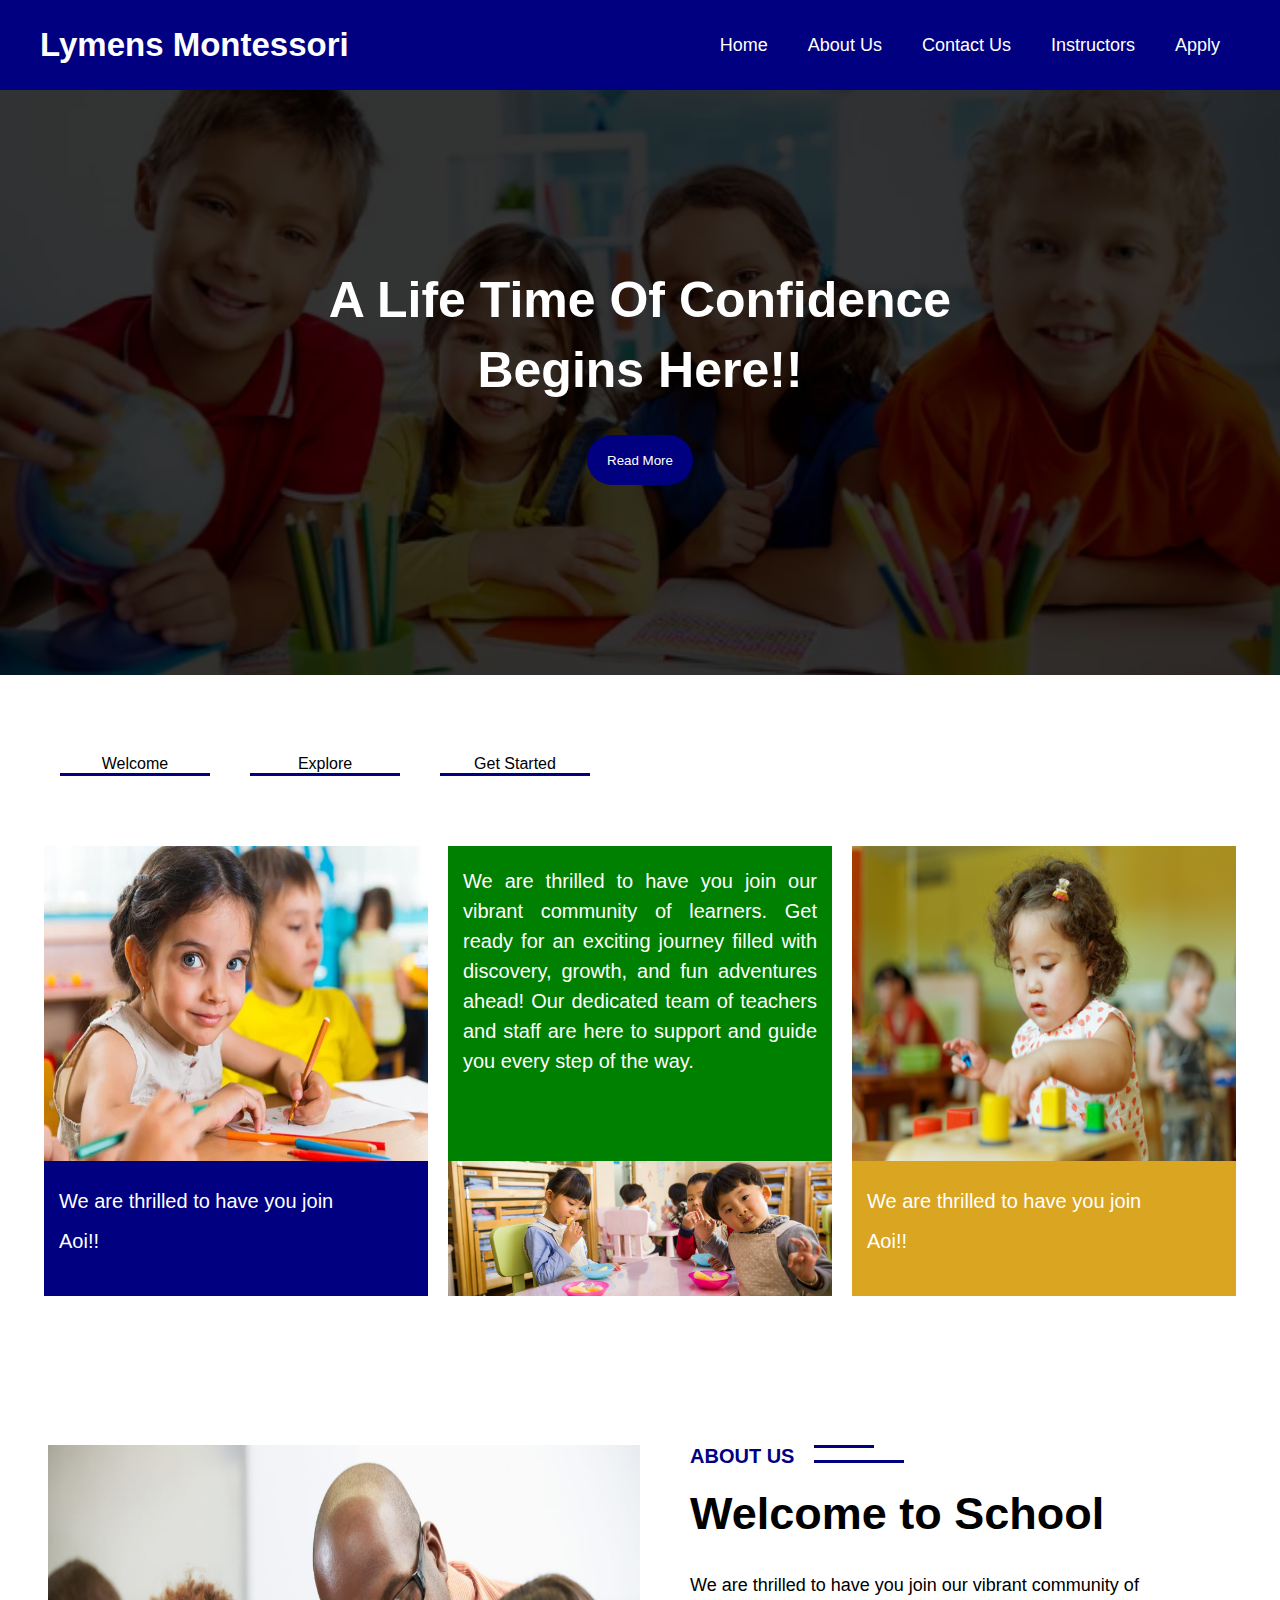
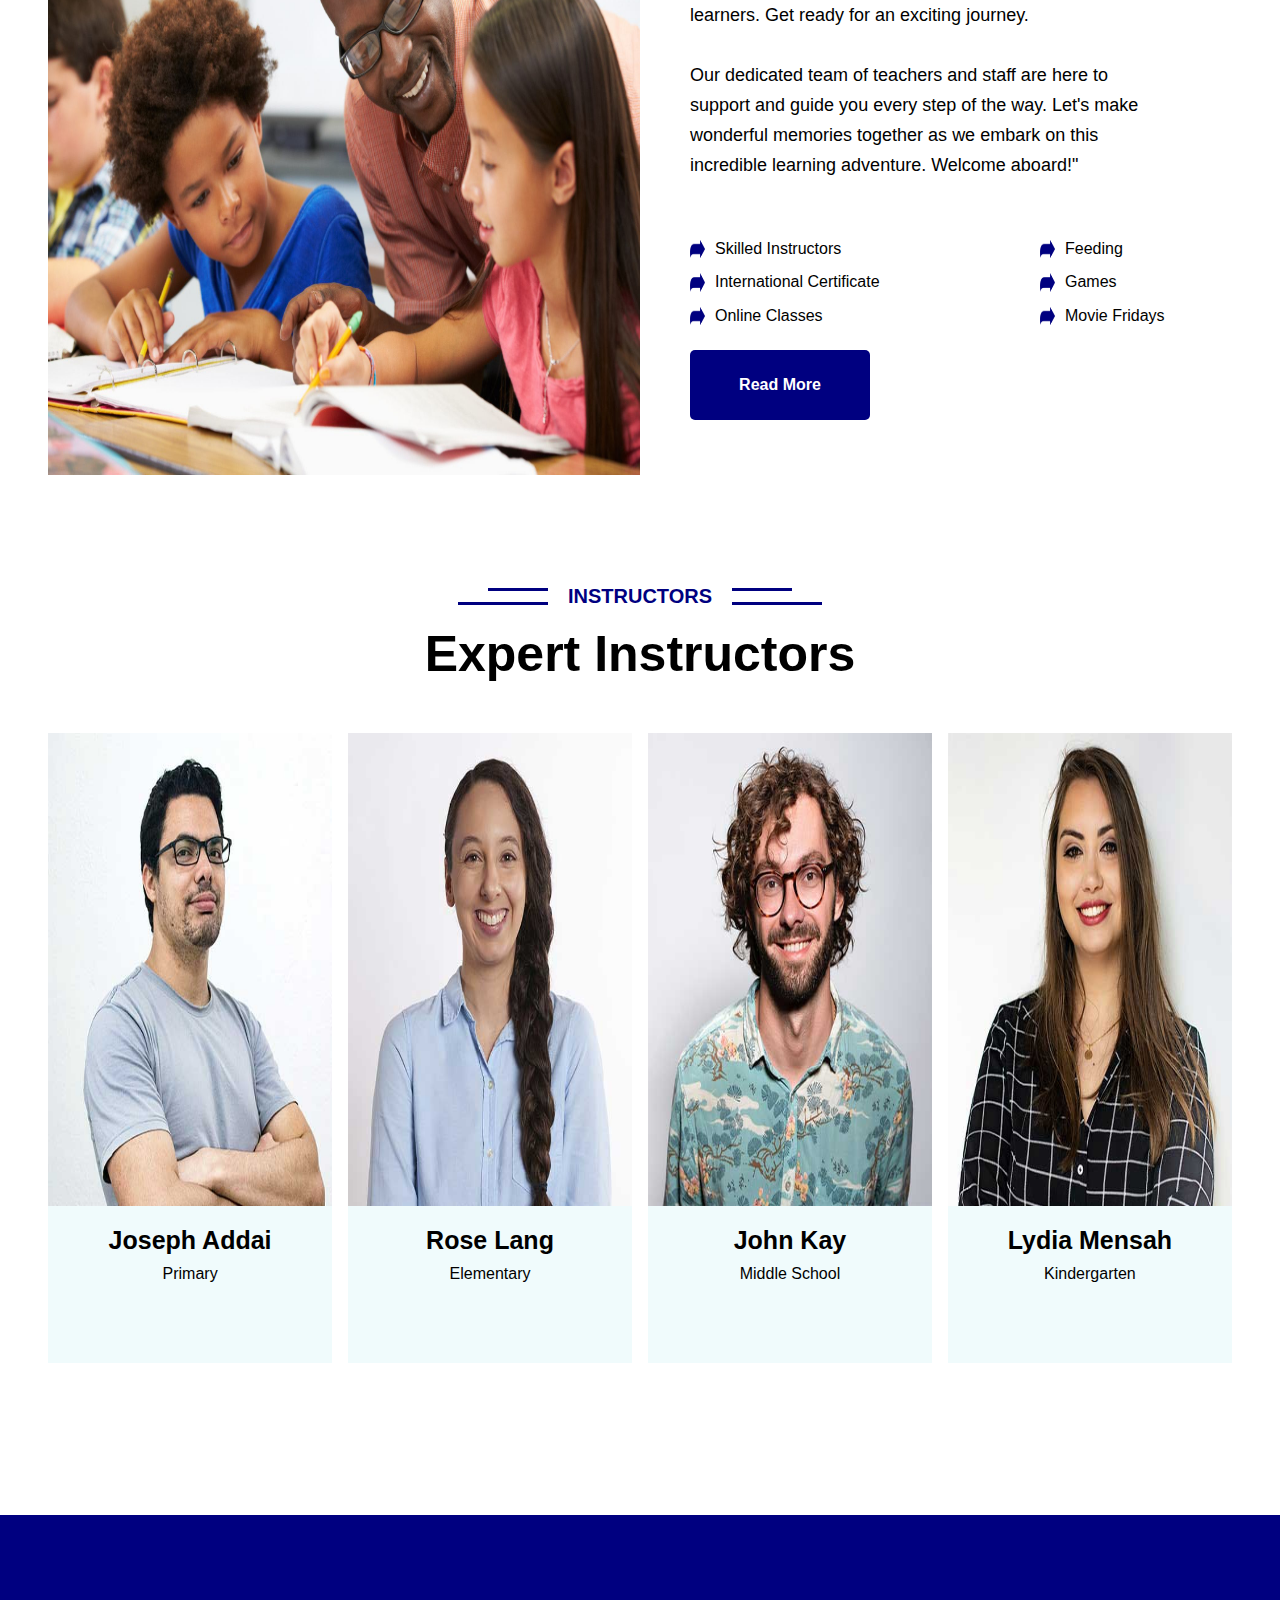
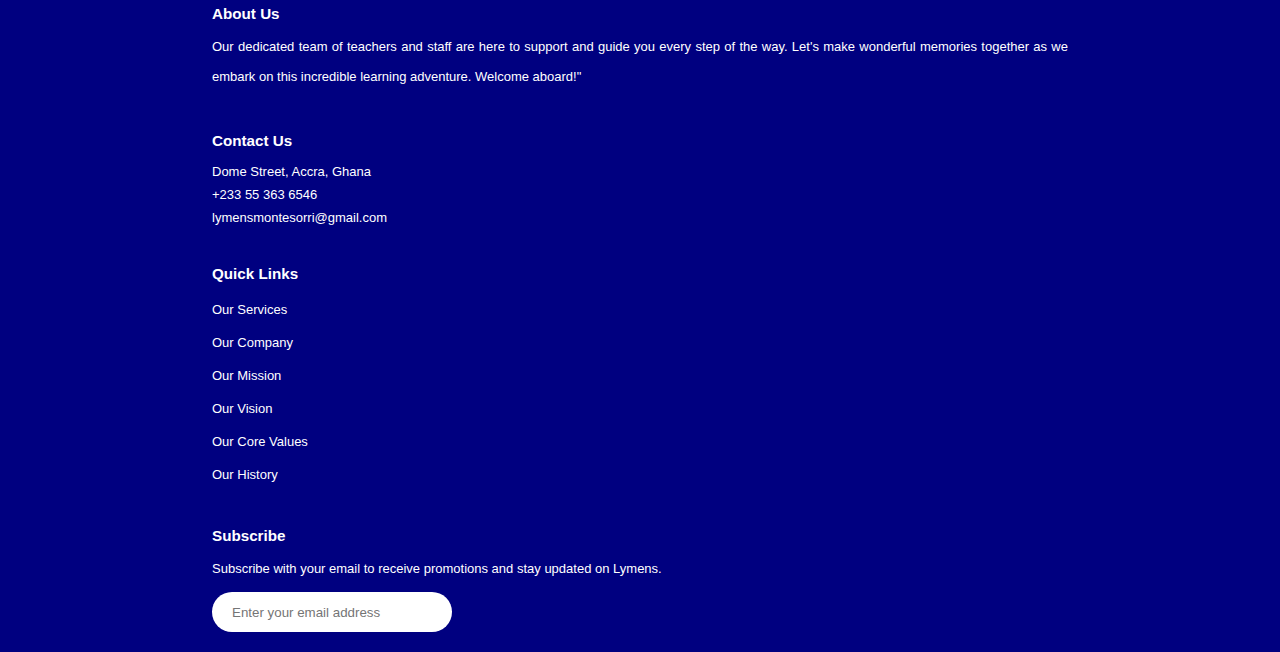
==== index.html @ a9140693 "updated" ====
<!DOCTYPE html>
<html lang="en">
<head>
    <meta charset="UTF-8">
    <meta name="viewport" content="width=device-width, initial-scale=1.0">
    <title>Document</title>
    <link rel="stylesheet" href="styles/index.css">
</head>
<body>
    <div class="navbar">
        <div id="school-name">Lymens Montessori</div>
        <a href="#">Apply</a>
        <a href="/index.html#instructors">Instructors</a>
        <a href="/pages/contact.html">Contact Us</a>
        <a  href="/pages/aboutus.html">About Us</a>
        <a href="/index.html" class="active">Home</a>
    </div>
    <div class="explorer-section">
        <h2>A Life Time Of Confidence<br> Begins Here!!</h2>
        <button class="read-more-btn">Read More</button>
      </div>

    <div class="middle">
        <div class="middle-header">
            <div>Welcome</div>
            <div>Explore</div>
            <div>Get Started</div>
        </div>
        <div class="middle-mid">
            <div class="grid1">
                <div class="grid1-img"><img src="images/grid1.jpg" alt=""></div>
                <div class="grid1-info">We are thrilled to have you join <br>Aoi!! </div>
            </div>
            <div class="grid2">
                <div class="grid2-info">We are thrilled to have you join our vibrant community of learners. 
                    Get ready for an exciting journey filled with discovery, growth, and fun adventures ahead!
                     Our dedicated team of teachers and staff are here to support and guide you every step of the way. </div>
                <div class="grid2-img"><img src="images/grid2.jpg" alt=""></div>
            </div>
            <div class="grid1">
                <div class="grid1-img"><img src="images/grid3.jpg" alt=""></div>
                <div class="grid3-info">We are thrilled to have you join <br>Aoi!! </div>
            </div>
        </div>
        
    </div>
    <div class="about-section">
            <div class="about-img"><img src="images/about3.jpg" alt=""></div>
            <div class="about-info">
                <div class="info-head">
                    <div class="about-title">ABOUT US </div>
                    <div class="line"></div>
                    <div class="line2"></div>
                </div>
                <div class="about-header">Welcome to School</div>
                <p>We are thrilled to have you join our vibrant community of learners. 
                Get ready for an exciting journey.</p>
                <p>Our dedicated team of teachers and staff are here to support and guide you every step of the way. 
                    Let's make wonderful memories together as we embark on this incredible learning adventure.
                    Welcome aboard!"</p>
                    <div class="container">
                        <div class="left-side">
                          <div class="box"><img src="images/arrow-56-xxl.png" alt="">Skilled Instructors</div>
                          <div class="box"><img src="images/arrow-56-xxl.png" alt="">International Certificate</div>
                          <div class="box"><img src="images/arrow-56-xxl.png" alt="">Online Classes</div>
                        </div>
                        <div class="right-side">
                          <div class="box"><img src="images/arrow-56-xxl.png" alt="">Feeding</div>
                          <div class="box"><img src="images/arrow-56-xxl.png" alt="">Games</div>
                          <div class="box"><img src="images/arrow-56-xxl.png" alt="">Movie Fridays</div>
                        </div>
                      </div>
                <button class="about-info-btn">Read More</button>
            </div>
    </div>
    <div class="employee-section" id="instructors">
        <div class="employee-section-head">
            <div class="line3"></div>
            <div class="line4"></div>
            <div class="employee-section-head-title">INSTRUCTORS</div>
            <div class="line5"></div>
            <div class="line6"></div>
        </div>
        <div class="employee-section-header">Expert Instructors</div>
        <div class="employee-list">
            <div>
                <div class="employee-image"><img src="images/team-1.jpg" alt="" class="image"></div>
                <div class="employee-info">
                    <div class="employee-name">Joseph Addai</div>
                    <div class="employee-status">Primary</div>
                </div>
            </div>
            <div>
                <div class="employee-image"><img src="images/team-2.jpg" alt="" class="image"></div>
                <div class="employee-info">
                    <div class="employee-name">Rose Lang</div>
                    <div class="employee-status">Elementary</div>
                </div>
            </div>
            <div>
                <div class="employee-image"><img src="images/team-3.jpg" alt="" class="image"></div>
                <div class="employee-info">
                    <div class="employee-name">John Kay</div>
                    <div class="employee-status">Middle School</div>
                </div>
            </div>
            <div>
                <div class="employee-image"><img src="images/team-4.jpg" alt="" class="image"></div>
                <div class="employee-info">
                    <div class="employee-name">Lydia Mensah</div>
                    <div class="employee-status">Kindergarten</div>
                </div>
            </div>
        </div>
    </div>
    <footer>
        <div class="psf-footer-layout">
          <div class="psf-about-section">
            <h3>About Us</h3>
            <p class="footer-info">
                Our dedicated team of teachers and staff are here to support and guide you every step of the way. 
                Let's make wonderful memories together as we embark on this incredible learning adventure.
                Welcome aboard!"
            </p>
          </div>
          <div class="psf-contact-section">
            <h3>Contact Us</h3>
            <div
              class="psf-contact-section-tablet psf-contact-spacing psf-links"
            >
              <div class="psf-icon-text">
                <a
                  target="_blank"
                  class="psf-icon-color psf-icon-text"
                  href="https://maps.app.goo.gl/YKB9iNL3MiVuvDzu8"
                >
                  <i class="map marker icon psf-hover"></i>Dome Street,
                  Accra, Ghana</a
                >
              </div>
              <div class="psf-icon-text psf-icon-text">
                <a href="Tel:+233202871919" class="psf-icon-color">
                  <i
                    class="phone icon psf-hover"
                    style="transform: scaleX(-1)"
                  ></i
                  >+233 55 363 6546</a
                >
              </div>
              <div class="psf-icon-text">
                <a
                  href="mailto:powerandscottservices@gmail.com"
                  class="psf-icon-color psf-icon-text"
                >
                  <i class="envelope outline icon"></i
                  >lymensmontesorri@gmail.com</a
                >
              </div>
            </div>
          </div>
          <div class="psf-ouick-links">
            <h3>Quick Links</h3>
            <div class="psf-links">
              <a href="">Our Services</a>
              <a href="/pages/about.html#about-us">Our Company </a>
              <a href="/pages/about.html#our-mission">Our Mission</a>
              <a href="/pages/about.html#our-vision">Our Vision</a>
              <a href="/pages/about.html#our-core-values">Our Core Values</a>
              <a href="/pages/about.html#our-history">Our History</a>
            </div>
          </div>
          <div class="psf-contact-mail">
            <h3>Subscribe</h3>
            <div class="psf-footer-tablet">
              <div class="psf-contact-spacing">
                <p class="footer-info">
                  Subscribe with your email to receive promotions and stay
                  updated on Lymens.
                </p>
                <div class="ui large action input">
                  <input
                    type="text"
                    placeholder="Enter your email address"
                    id="subscribe-email"
                  />
                </div>
              </div>
            </div>
          </div>
        </div>
      </footer>

</body>
</html>
---- styles/index.css ----
*{
    margin: 0;
    padding: 0;
    box-sizing: border-box;
    font-family: Arial, sans-serif;
}
body{
    font-family: Georgia, "Times New Roman", Times, serif;
}
.navbar {
  background-color: navy;
    overflow: hidden;
    height: 10vh;
    padding: 0px 40px;
    position: fixed;
    top: 0;
    z-index: 1000;
    width: 100%;
  }

  .navbar #school-name {
    float: left;
    color: white;
    font-size: 33px;
    font-weight: bold;
    height: 100%;
    display: flex;
    align-items: center;
    justify-content: center;
  }

  .navbar a {
    float: right;
    color: white;
    text-align: center;
    padding: 14px 20px;
    text-decoration: none;
    font-size: 18px;
    height: 100%;
    display: flex;
    align-items: center;
    justify-content: center;
  }

  .navbar a:hover {
    background-color: white;
    color: navy;
  }
  .explorer-section {
    height: 600px;
    background-image: url('/background-image.jpg');
    background-size: cover;
    background-position: center;
    position: relative;
    color: white;
    text-align: center;
    display: flex;
    flex-direction: column;
    justify-content: center;
    align-items: center;
    margin-top: 75px;
  }

  .explorer-section::before {
    content: '';
    position: absolute;
    top: 0;
    left: 0;
    width: 100%;
    height: 100%;
    background-color: rgba(0, 0, 0, 0.8);
  }

  .explorer-section h2 {
    color: white;
    font-size: 50px;
    margin-bottom: 20px;
    z-index: 2;
    height: 150px;
    line-height: 70px;
  }

  .read-more-btn {
    background-color: navy;
    color: white;
    border: none;
    padding: 10px 20px;
    cursor: pointer;
    transition: background-color 0.3s, color 0.3s;
    z-index: 2;
    height: 50px;
    border-radius: 50px;
    transition: 0.7s;
  }

  .read-more-btn:hover {
    background-color: white;
    color: navy;
    transform: scale(1.5);
  }

  .middle{
    width: 100%;
    height: 70vh;
    display: flex;
    flex-direction: column;
    margin-top: 60px;
  }
  .middle-header{
    padding-left: 40px;
    width: 100%;
    display: flex;
  }
  .middle-header>div{
    width: 150px;
    display: flex;
    justify-content: center;
    align-items: end;
    border-bottom: 3px solid navy;
    margin: 20px;
  }
.middle-mid{
    display: flex;
    width: 100%;
    height: 50vh;
    margin-top: 50px;
    justify-content: center;
}
.middle-mid >div{
    display: flex;
    height: 100%;
    width: 30%;
   margin: 0px 10px;
}
.grid1{
    display: flex;
    flex-direction: column;
}
.grid1-img{
    width: 100%;
    height: 70%;
}
img{
    width: 100%;
    height: 100%;
}
.grid1-info{
    background-color: navy;
    width: 100%;
    height: 30%;
    font-size: 20px;
    padding-top: 20px;
    padding-left: 15px;
    color: white;
    line-height: 40px;
}
.grid3-info{
    background-color: goldenrod;
    width: 100%;
    height: 30%;
    font-size: 20px;
    padding-top: 20px;
    padding-left: 15px;
    color: white;
    line-height: 40px;
}
.grid2{
    display: flex;
    flex-direction: column;
}
.grid2-info{
    background-color: green;
    width: 100%;
    height: 70%;
    font-size: 20px;
    padding-top: 20px;
    padding-left: 15px;
    padding-right: 15px;
    color: white;
    line-height: 30px;
    text-align: justify;
}
.grid2-img{
    width: 100%;
    height: 30%;
}
.grid2-img>img{
    object-fit: cover;
}
.about-section{
    display: flex;
    height: 70vh;
    width: 92.5%;
    margin: 80px auto;
}
.about-img{
    width: 50%;
    height: 100%;
}
.about-info{
    width: 40%;
    height: 100%;
    margin-left: 50px;
    display: flex;
    flex-direction: column;
}
.info-head{
    display: flex;
}
.about-title{
    font-size: 20px;
    font-weight: bold;
    color: navy;
}
.line{
    border-top: 3px solid navy;
    border-bottom: 3px solid navy;
    width: 60px;
    height: 80%;
    margin-left: 20px;
}
.line2{
    border-bottom: 3px solid navy;
    width: 30px;
    height: 80%;
}
.about-header{
    margin-top: 20px;
    font-size: 45px;
    font-weight: bold;
}
p{
    margin-top: 30px;
    font-size: 18px;
    line-height: 30px;
}
.container {
    display: flex;
    margin-top: 50px;
    height: 100px; 
  }
  
  .left-side,
  .right-side {
    display: flex;
    flex-direction: column;
    margin-right: 150px;
  }
  
  .box {
    width: 200px;
    height: 30px;
    display: flex;
    align-items: center;
    margin-top: 5px;
  }
  .box>img{
    width: 15px;
    margin-right: 10px;
  }
  .about-info-btn {
    background-color: navy;
    color: white;
    border: none;
    padding: 10px 20px;
    border-radius: 5px;
    cursor: pointer;
    font-size: 16px;
    width: 180px;
    height: 70px;
    margin-top: 20px;
    font-weight: bold;
    transition: 0.7s;
  }
  .about-info-btn:hover{
    transform: scale(1.1)
  }
  .employee-section{
    display: flex;
    flex-direction: column;
    width: 92.5%;
    margin: 80px auto;
    height: 90vh;
  }
  .employee-section-head{
    display: flex;
    width: 100%;
    height: 20px;
    margin-top: 30px;
    justify-content: center;
  }
  .line3{
    border-bottom: 3px solid navy;
    width: 30px;
    height: 85%;
    margin-top: 3px;
  }
.line4{
    border-top: 3px solid navy;
    border-bottom: 3px solid navy;
    width: 60px;
    height: 85%;  
    margin-top: 3px; 
    margin-right: 20px;
}
.employee-section-head-title{
    font-size: 20px;
    font-weight: bold;
    color: navy;
}
.line5{
    border-top: 3px solid navy;
    border-bottom: 3px solid navy;
    width: 60px;
    height: 85%;  
    margin-top: 3px;
    margin-left: 20px;
}
.line6{
    border-bottom: 3px solid navy;
    width: 30px;
    height: 85%;  
    margin-top: 3px;
}
.employee-section-header{
    display: flex;
    font-size: 50px;
    justify-content: center;
    margin-top: 20px;
    font-weight: bold;
}
.employee-list{
    width: 100%;
    margin: 50px auto 0px auto;
    height: 70vh;
    display: flex;
    justify-content: space-between;
}
.employee-list > div{
    display: flex;
    flex-direction: column;
    width: 24%;
    height: 100%;
}
.employee-image{
    width: 100%;
    height: 75%;
    overflow:  hidden !important;
}
.employee-info{
    width: 100%;
    height: 25%;
    display: flex;
    flex-direction: column;
    background-color: #F0FBFC;
}
.employee-name{
    text-align: center;
    width: 100%;
    margin: 20px 0px 10px 0px;
    font-weight: bold;
    font-size: 25px;
}
.employee-status{
    width: 100%;
    text-align: center;
}
.image{
    transition: .5s;
    vertical-align: middle;
    overflow-clip-margin: content-box;
    overflow: clip;
    max-width: 100%;
    height: 100%;
}
.image:hover{
    transform: scale(1.1);
    cursor: pointer;
}


footer {
  width: 100%;
  background-color: navy;
  color: white !important;
  display: flex;
  justify-content: center;
  align-items: center;
  padding-top: 70px;
  margin-top: 150px;
}
.psf-footer-layout {
  width: 70%;
  height: 100%;
  display: flex;
  flex-direction: column;
  margin: auto;
}
.psf-about-section,
.psf-contact-section,
.psf-ouick-links,
.psf-contact-mail {
  width: 100%;
  height: 100%;
  text-align: justify;
  padding: 20px;
  font-size: 13px;
}

.action.input .psf-icon-color {
  color: white !important;
}

.psf-about-section {
  text-overflow: clip;
}

.psf-links > a {
  color: white !important;
  margin: 5px 0px;
}

footer p {
  text-align: justify;
}

.psf-icon-text {
  display: flex;
  align-items: center;
  text-align: center;
}
.psf-links {
  display: flex;
  flex-direction: column;
  align-items: flex-start;
  gap: 8px;
}
.psf-links:hover {
  cursor: pointer;
}
.psf-ouick-links {
  display: flex;
  flex-direction: column;
  align-items: flex-start;
}
.psf-links a {
  font-size: 13px;
  text-decoration: none;
}
.psf-contact-icons {
  margin-top: 15px;
  display: flex;
  gap: 7px;
  align-items: flex-start;
}
.psf-contact-spacing {
  display: flex;
  flex-direction: column;
  gap: 8px;
}
.psf-icon-color {
  color: white !important;
}
 h3{
  margin-bottom: 15px;
 }
 #subscribe-email{
  height: 40px;
  width: 240px;
  border-radius: 50px;
  outline: none;
  border: none;
  padding-left: 20px;
 }
 .footer-info{
  font-size: 13px;
  margin-top: -5px;
 }
@media (min-width: 1281px) {
  footer {
    height: 70vh;
  }

  .psf-footer-layout {
    width: 100%;
    display: flex;
    flex-direction: row;
    padding: 70px;
  }
  .psf-about-section,
  .psf-contact-section,
  .psf-ouick-links,
  .psf-contact-mail {
    height: auto;
  }

  .psf-ouick-links {
    width: 50%;
  }

  .psf-contact-section {
    padding-left: 50px;
  }

  .psf-about-section {
    display: flex;
    flex-direction: column;
    width: 100%;
  }
 
  .psf-icon-color {
    color: white !important;
    font-size: 13px !important;
  }
  .psf-links > a {
    color: white !important;
    font-size: 13px;
  }
}
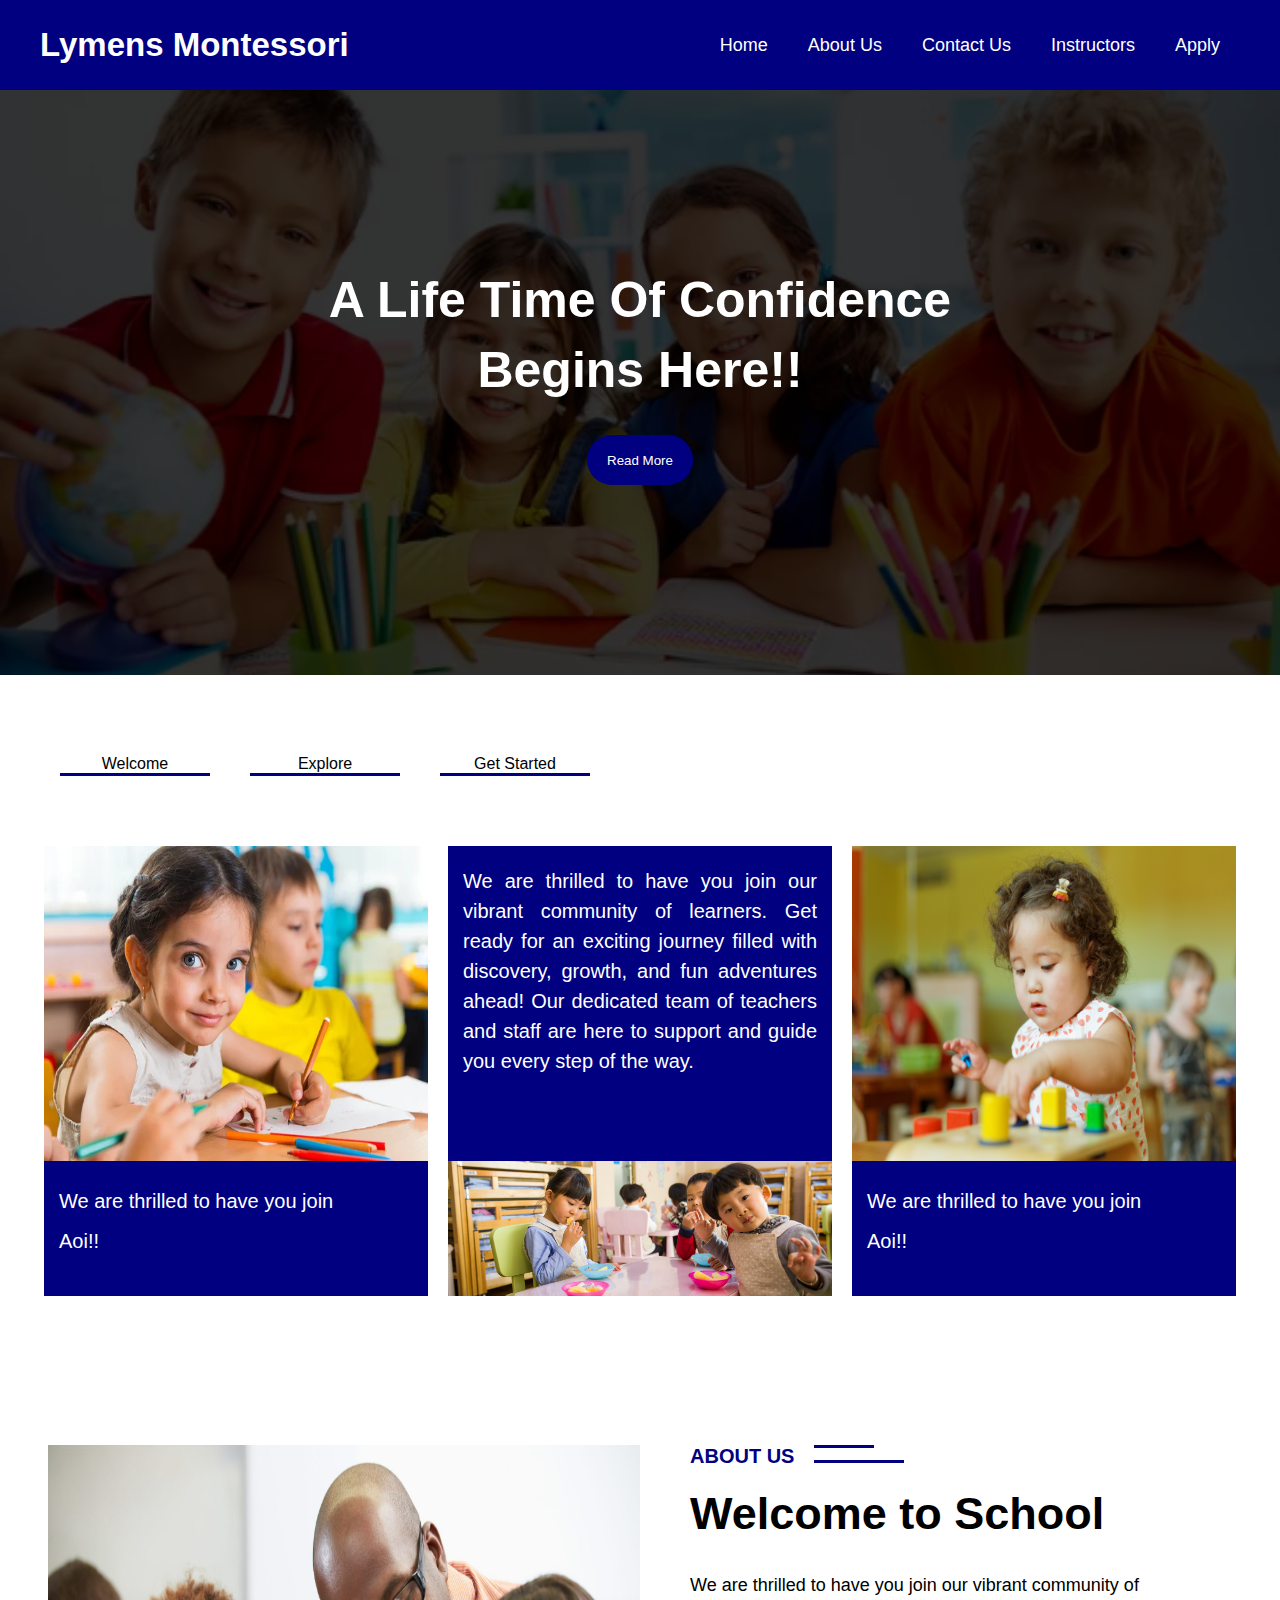
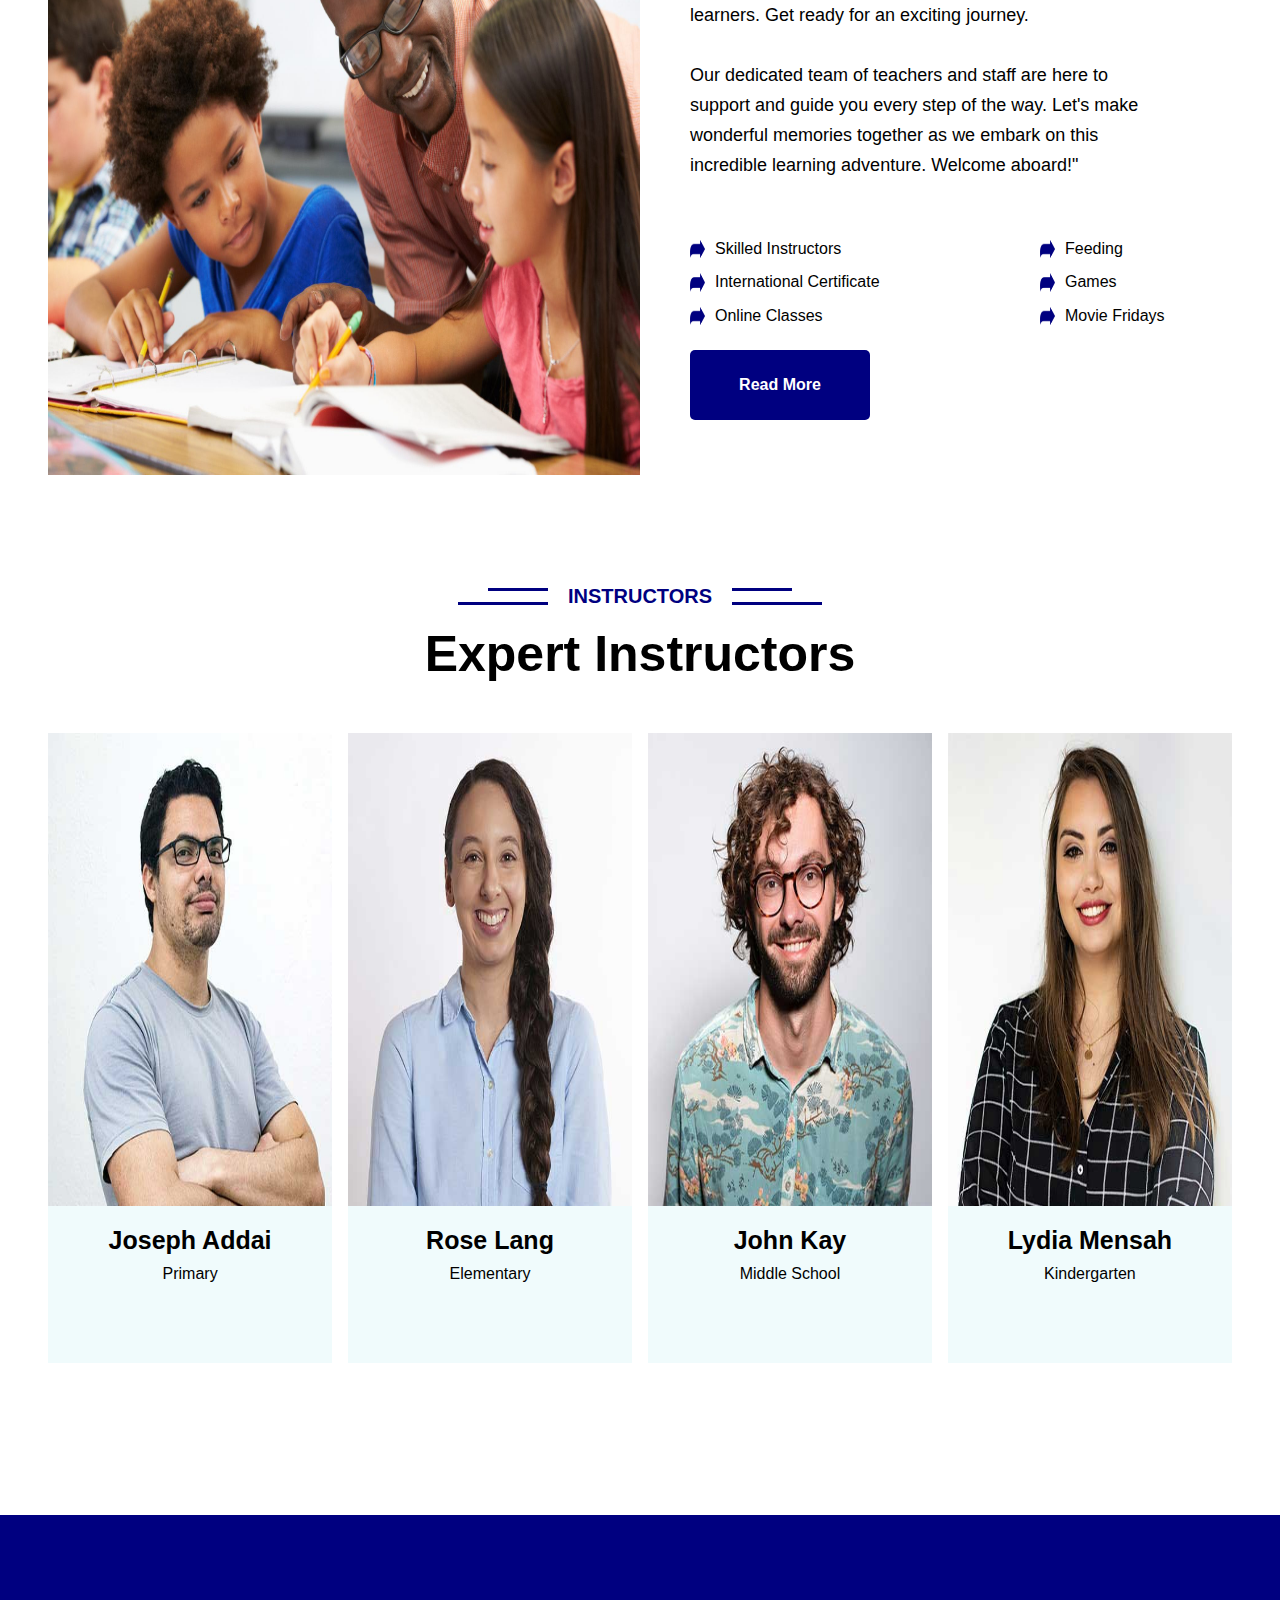
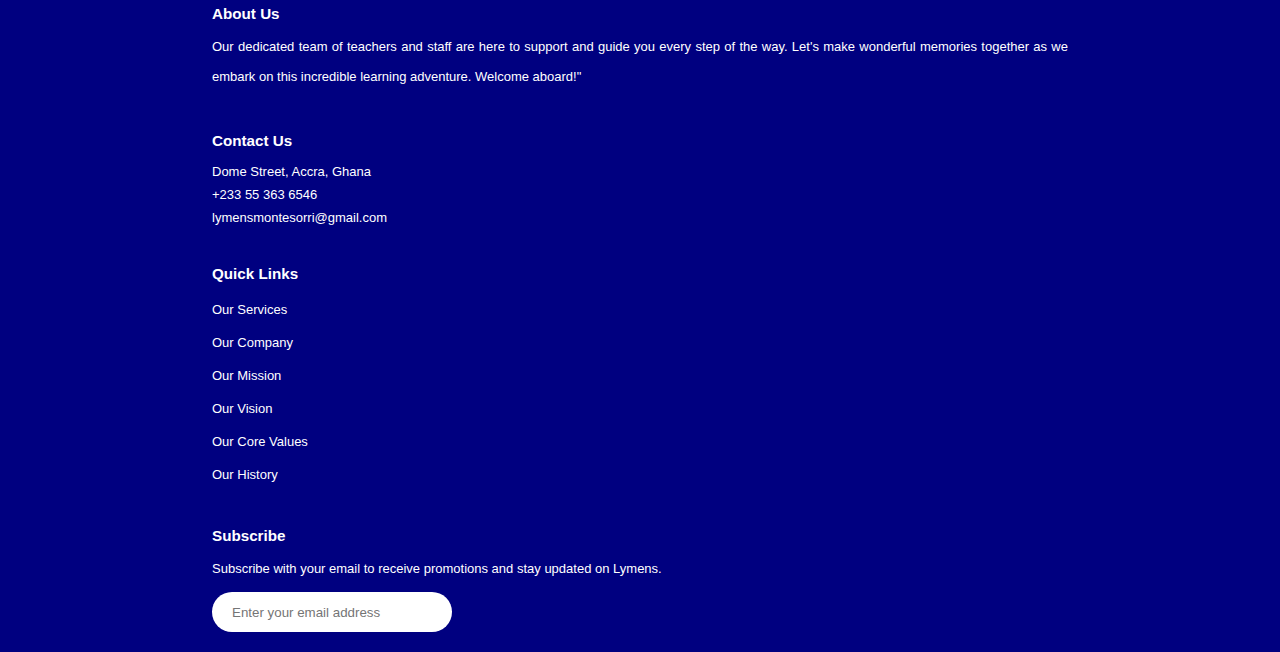
==== commit f3867325: "updated" ====
--- a/index.html
+++ b/index.html
@@ -3,13 +3,45 @@
 <head>
     <meta charset="UTF-8">
     <meta name="viewport" content="width=device-width, initial-scale=1.0">
-    <title>Document</title>
+    <title>Lymens Montesorri</title>
     <link rel="stylesheet" href="styles/index.css">
 </head>
-<body>
+<body >
+  <div class="overlay hidden" id="overlay">
+    <div class="application-form hidden" id="application-form">
+        
+        <form action="#" method="post" class="forms">
+          <div class="cancel-icon" id="cancel-icon"><img src="/images/cancel-icon-2048x2048-milcunum.png" alt=""></div>
+            <h2>School Application Form</h2>
+            <label for="fullName">Full Name</label>
+            <input type="text" id="fullName" name="fullName" required>
+    
+            <label for="email">Email Address</label>
+            <input type="email" id="email" name="email" required>
+    
+            <label for="phone">Phone Number</label>
+            <input type="text" id="phone" name="phone" required>
+    
+            <label for="address">Address</label>
+            <textarea id="address" name="address" rows="4" required></textarea>
+    
+            <label for="dob">Date of Birth</label>
+            <input type="date" id="dob" name="dob" class="form-bottom" required>
+    
+            <label for="grade">Grade Applying For</label>
+            <select id="grade" name="grade" class="form-bottom">
+                <option value="kindergarten">Kindergarten</option>
+                <option value="primary">Primary</option>
+                <option value="secondary">Secondary</option>
+            </select>
+    
+            <input type="submit" value="Submit Application">
+        </form>
+    </div>
+</div>
     <div class="navbar">
         <div id="school-name">Lymens Montessori</div>
-        <a href="#">Apply</a>
+        <a href="#" id="apply">Apply</a>
         <a href="/index.html#instructors">Instructors</a>
         <a href="/pages/contact.html">Contact Us</a>
         <a  href="/pages/aboutus.html">About Us</a>
@@ -17,7 +49,7 @@
     </div>
     <div class="explorer-section">
         <h2>A Life Time Of Confidence<br> Begins Here!!</h2>
-        <button class="read-more-btn">Read More</button>
+        <button class="read-more-btn button">Read More</button>
       </div>
 
     <div class="middle">
@@ -70,7 +102,7 @@
                           <div class="box"><img src="images/arrow-56-xxl.png" alt="">Movie Fridays</div>
                         </div>
                       </div>
-                <button class="about-info-btn">Read More</button>
+                <button class="about-info-btn button">Read More</button>
             </div>
     </div>
     <div class="employee-section" id="instructors">
@@ -188,7 +220,8 @@
             </div>
           </div>
         </div>
+       
       </footer>
-
+      <script src="script.js"></script>
 </body>
 </html>--- a/styles/index.css
+++ b/styles/index.css
@@ -2,7 +2,7 @@
     margin: 0;
     padding: 0;
     box-sizing: border-box;
-    font-family: Arial, sans-serif;
+    font-family: Lato,'Helvetica Neue',Arial,Helvetica,sans-serif;;
 }
 body{
     font-family: Georgia, "Times New Roman", Times, serif;
@@ -155,7 +155,7 @@
     line-height: 40px;
 }
 .grid3-info{
-    background-color: goldenrod;
+    background-color: navy;
     width: 100%;
     height: 30%;
     font-size: 20px;
@@ -169,7 +169,7 @@
     flex-direction: column;
 }
 .grid2-info{
-    background-color: green;
+    background-color: navy;
     width: 100%;
     height: 70%;
     font-size: 20px;
@@ -517,3 +517,97 @@
     font-size: 13px;
   }
 }
+
+.overlay {
+  position: fixed;
+  top: 0;
+  left: 0;
+  width: 100%;
+  height: 100%;
+  background-color: rgba(0, 0, 0, 0.6); 
+  z-index: 9999;  
+}
+.hidden {
+  display: none;
+}
+
+.application-form{
+  position: fixed;
+  top: 20px;
+  left: 550px;
+  z-index: 1000;
+  width: 500px;
+  height: 100px;
+}
+
+form {
+  max-width: 600px;
+  margin: 0 auto;
+  background-color: #fff;
+  padding: 20px;
+  border-radius: 8px;
+  box-shadow: 0 0 10px rgba(0, 0, 0, 0.1);
+}
+label {
+  display: block;
+  margin-bottom: 5px;
+  font-weight: bold;
+  color: black;
+  margin-left: 23px;
+  margin-top: 30px;
+}
+input[type="text"], input[type="email"], textarea {
+  width: 90%;
+  padding: 8px;
+  margin-bottom: 10px;
+  border: 1px solid #ccc;
+  border-radius: 5px;
+  box-sizing: border-box;
+  margin: 0px auto;
+}
+textarea{
+  resize: none;
+}
+input[type="submit"] {
+  background-color: navy;
+  color: white;
+  padding: 10px 20px;
+  border: none;
+  border-radius: 5px;
+  cursor: pointer;
+  font-size: 16px;
+  width: 200px;
+  margin: 30px auto 0px auto;
+  height: 50px;
+  transition: calc(0.5s);
+}
+input[type="submit"]:hover {
+  transform: scale(1.1);
+}
+.forms{
+  height: 730px;
+  display: flex;
+  flex-direction: column;
+}
+form h2{
+  margin-bottom: 10px;
+  font-size: 35px;
+  margin-left: 23px;
+  font-weight: bold;
+}
+.form-bottom{
+  width: 150px;
+  height: 30px;
+  margin-left: 23px;
+}
+.cancel-icon{
+  display: flex;
+  justify-content: end;
+  width: 100%;
+}
+.cancel-icon img{
+  width: 20px;
+}
+.cancel-icon img:hover{
+  cursor: pointer;
+}
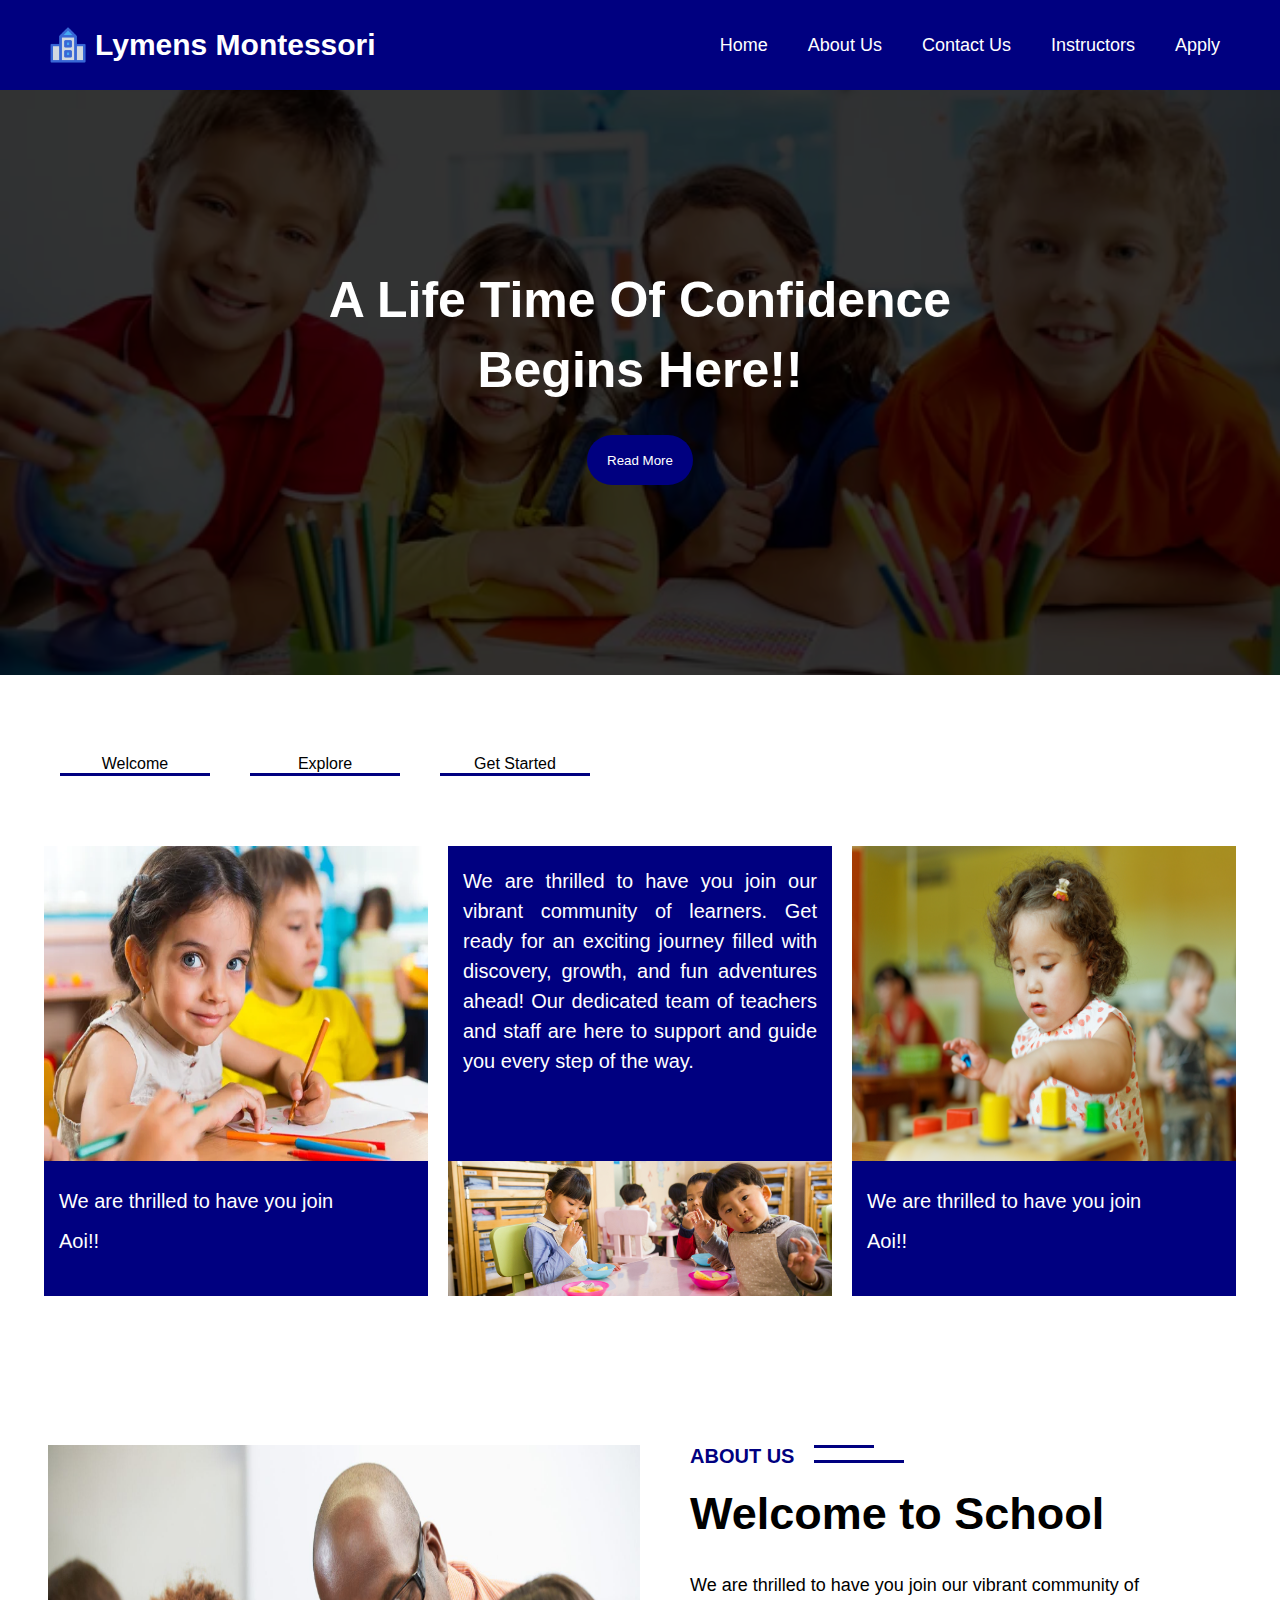
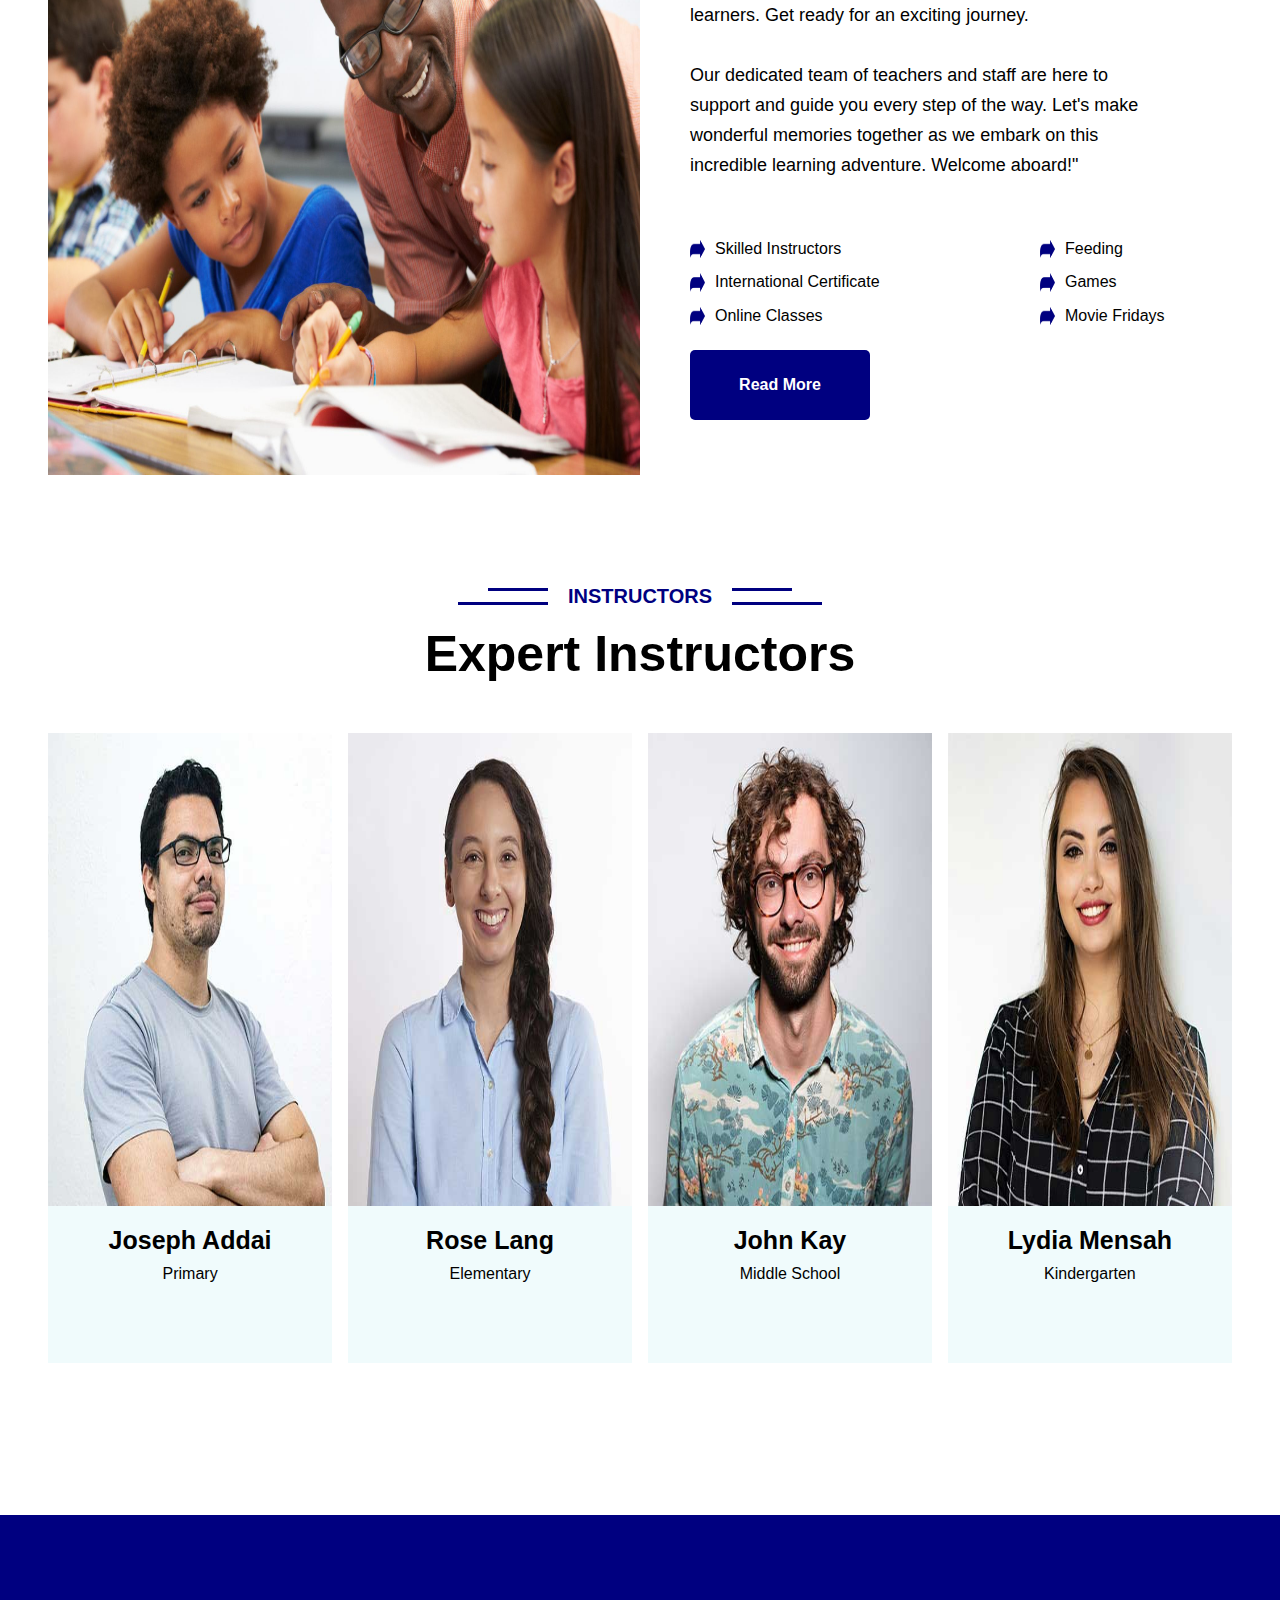
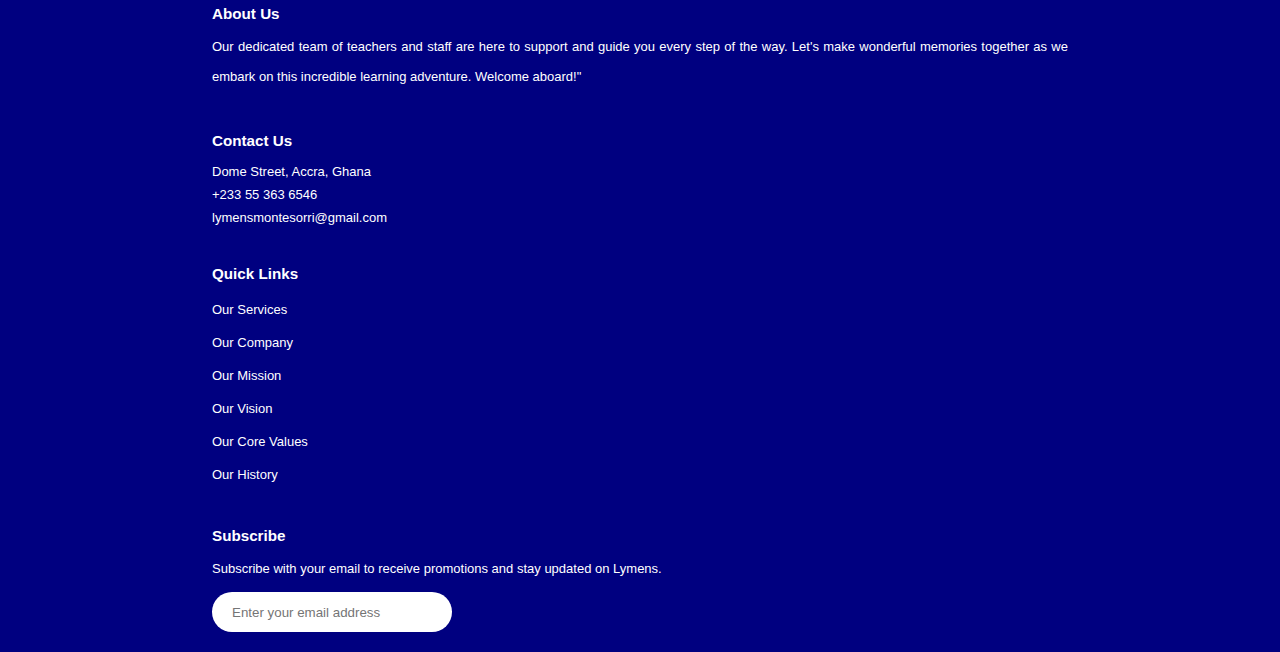
==== commit ad665c18: "updated" ====
--- a/index.html
+++ b/index.html
@@ -40,7 +40,7 @@
     </div>
 </div>
     <div class="navbar">
-        <div id="school-name">Lymens Montessori</div>
+        <div id="school-name"><img src="images/logo1.png" alt="" class="logo">Lymens Montessori</div>
         <a href="#" id="apply">Apply</a>
         <a href="/index.html#instructors">Instructors</a>
         <a href="/pages/contact.html">Contact Us</a>
--- a/styles/index.css
+++ b/styles/index.css
@@ -21,7 +21,7 @@
   .navbar #school-name {
     float: left;
     color: white;
-    font-size: 33px;
+    font-size: 30px;
     font-weight: bold;
     height: 100%;
     display: flex;
@@ -611,3 +611,13 @@
 .cancel-icon img:hover{
   cursor: pointer;
 }
+.logo{
+  width: 55px;
+  height: 40px;
+  object-fit: contain;
+}
+input[type="text"]:focus,
+  input[type="email"]:focus,
+  textarea:focus {
+  outline: 2px solid navy;
+}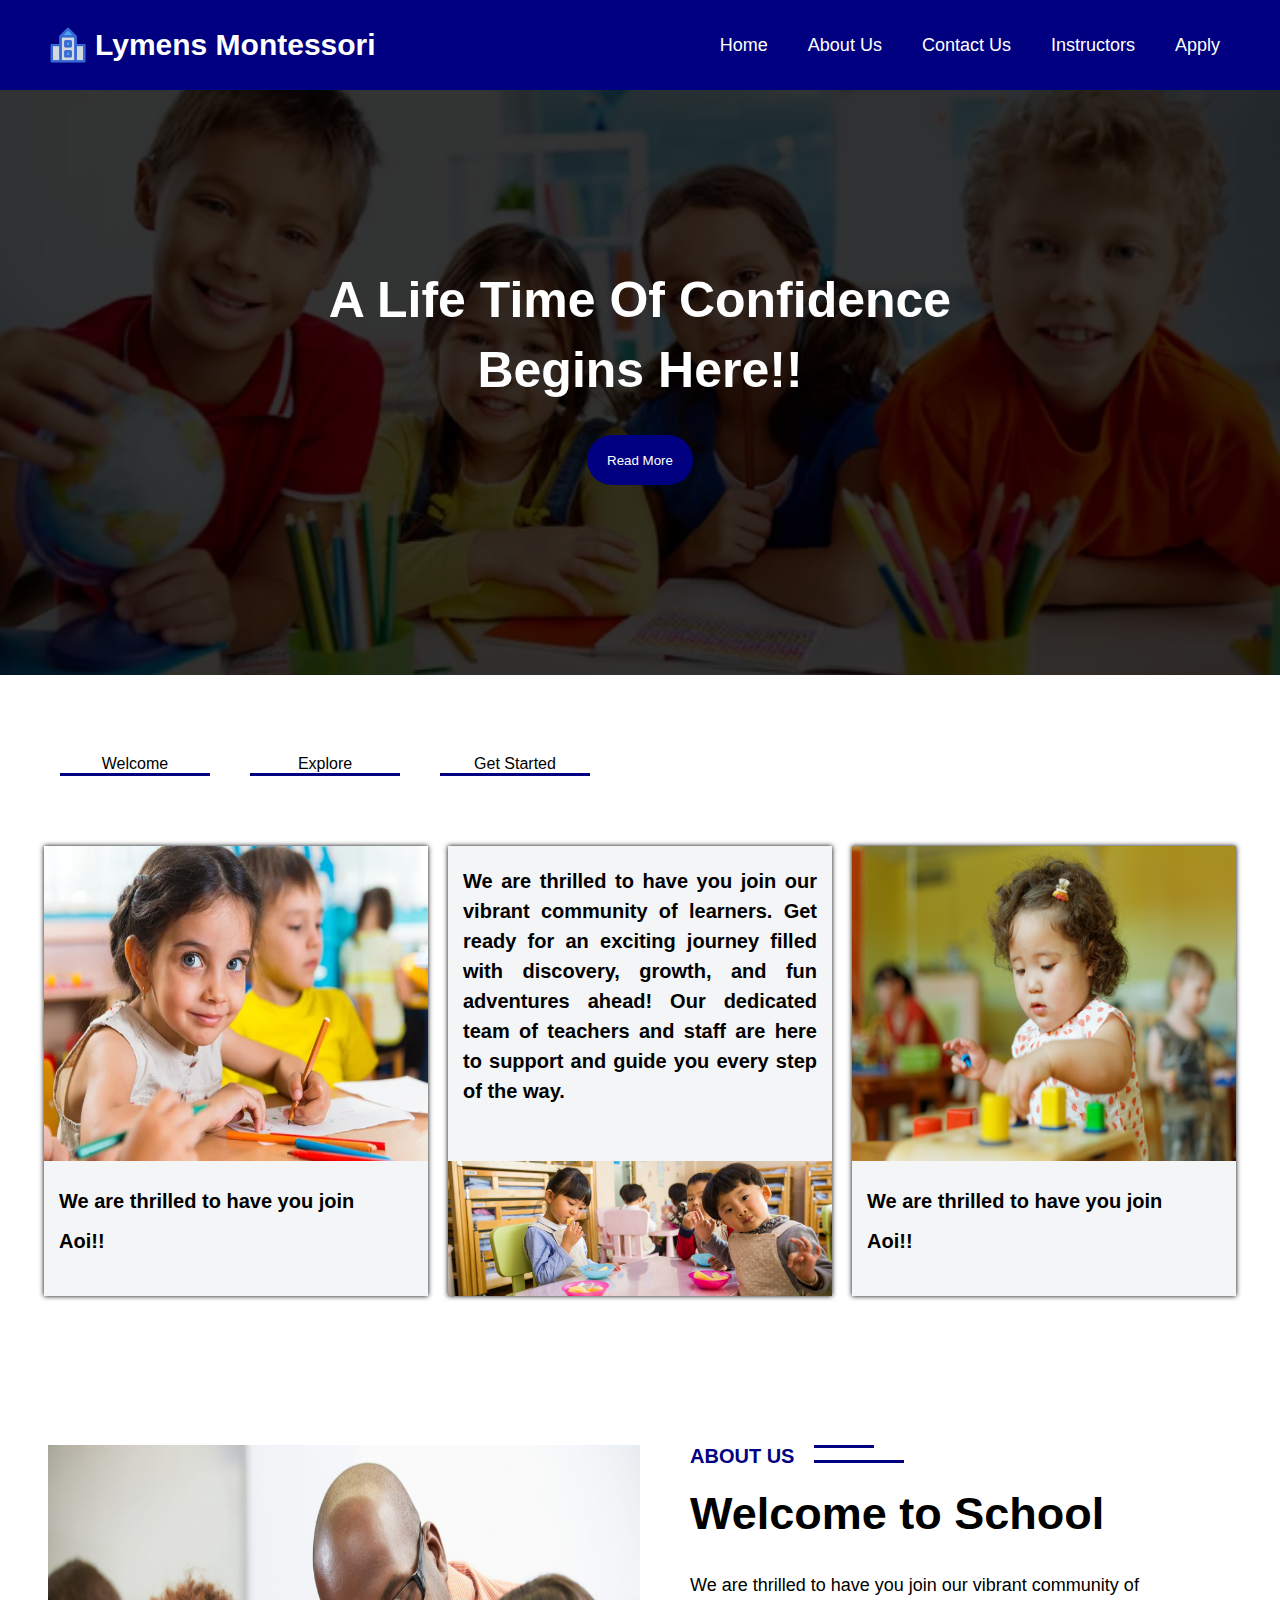
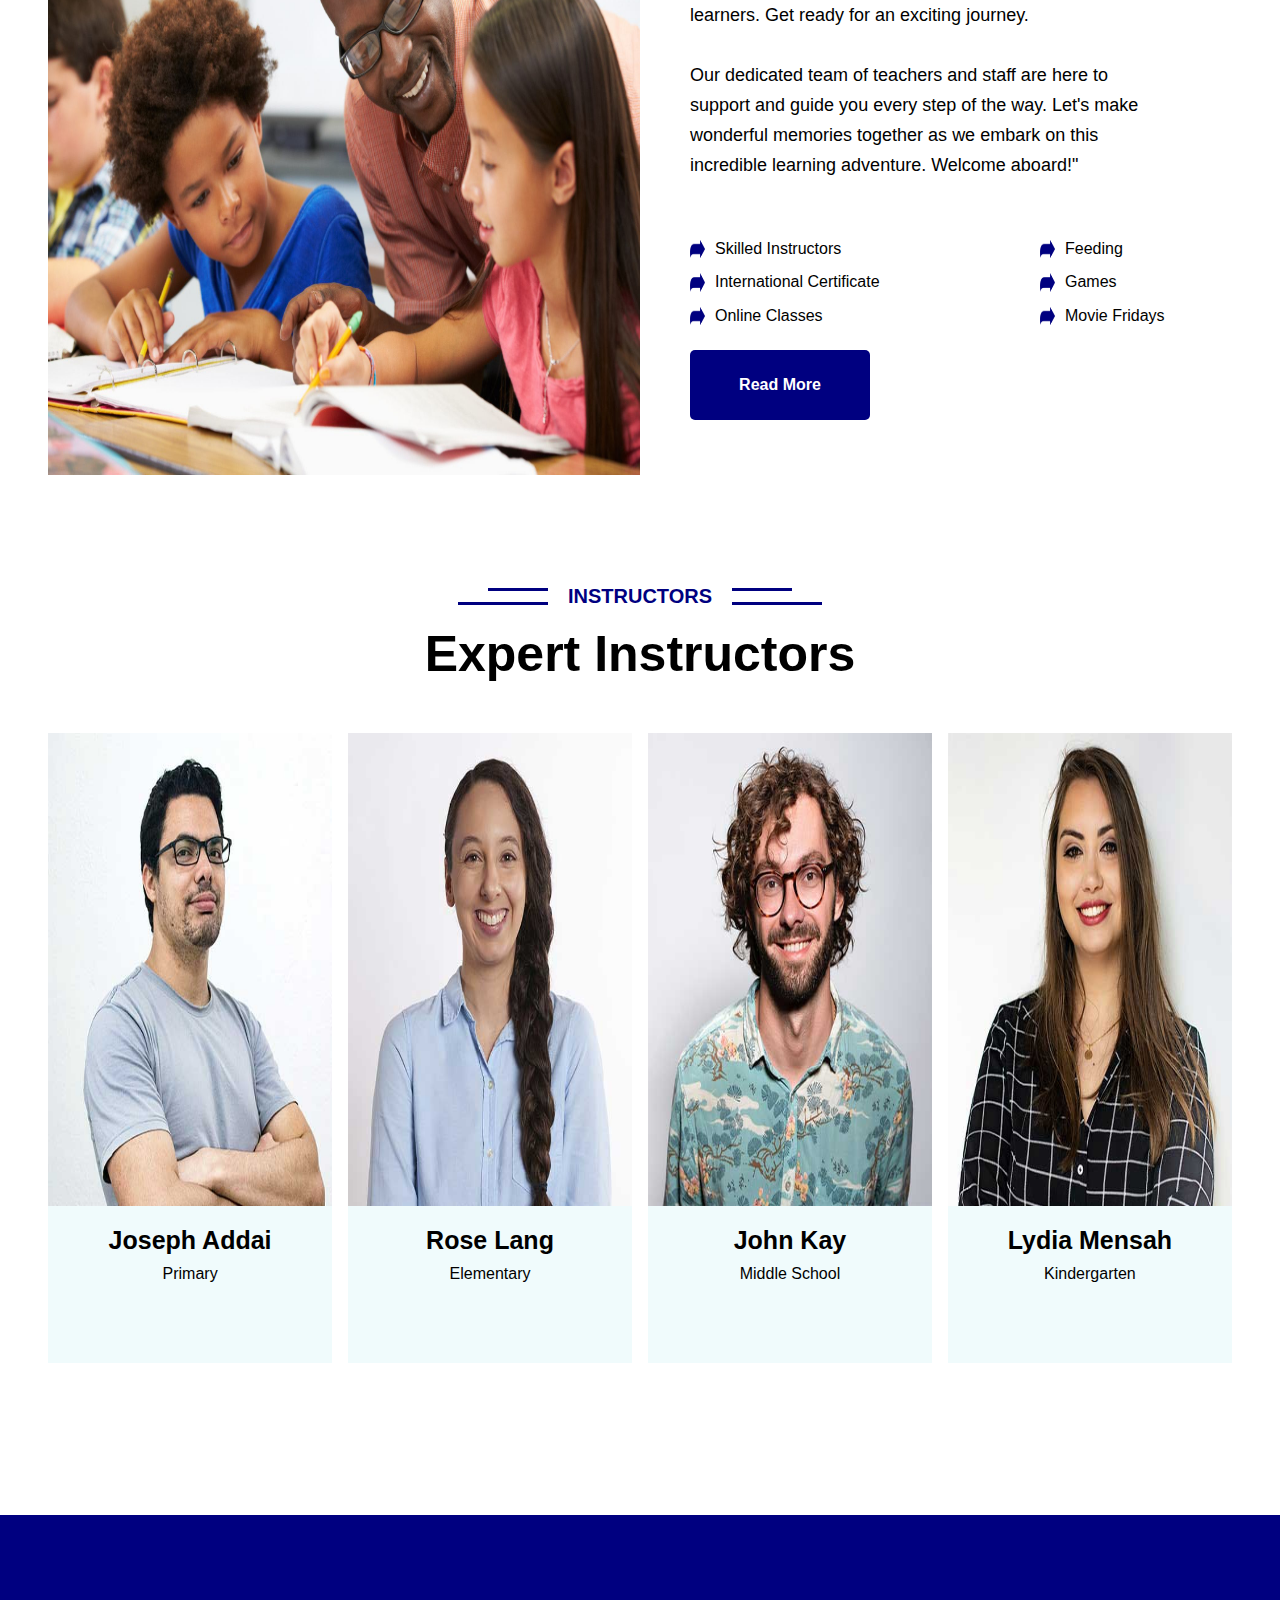
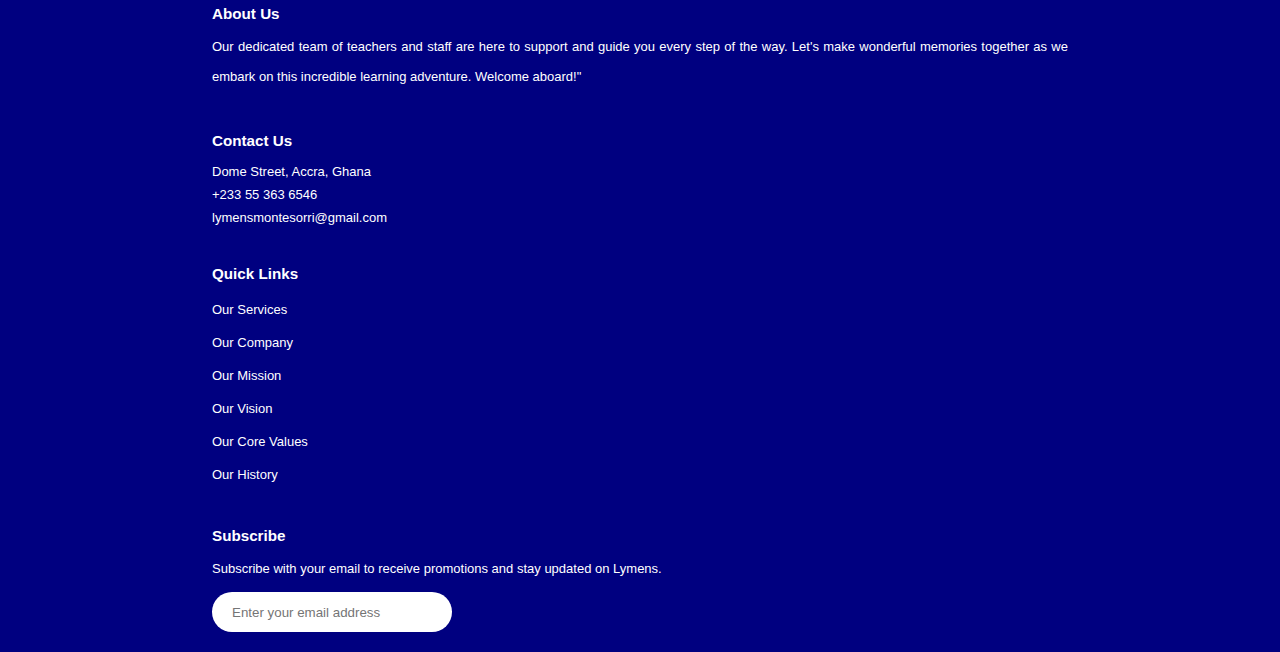
==== commit ba80aaf5: "updated" ====
--- a/index.html
+++ b/index.html
@@ -5,6 +5,7 @@
     <meta name="viewport" content="width=device-width, initial-scale=1.0">
     <title>Lymens Montesorri</title>
     <link rel="stylesheet" href="styles/index.css">
+    <link rel="icon" href="images/logo1.png" type="image/x-icon">
 </head>
 <body >
   <div class="overlay hidden" id="overlay">
@@ -14,16 +15,16 @@
           <div class="cancel-icon" id="cancel-icon"><img src="/images/cancel-icon-2048x2048-milcunum.png" alt=""></div>
             <h2>School Application Form</h2>
             <label for="fullName">Full Name</label>
-            <input type="text" id="fullName" name="fullName" required>
+            <input type="text" id="fullName" name="fullName" placeholder="Enter Your Full Name" required>
     
             <label for="email">Email Address</label>
-            <input type="email" id="email" name="email" required>
+            <input type="email" id="email" name="email" placeholder="Enter Your Email Address" required>
     
             <label for="phone">Phone Number</label>
-            <input type="text" id="phone" name="phone" required>
+            <input type="text" id="phone" name="phone" placeholder="Enter Phone Number" required>
     
             <label for="address">Address</label>
-            <textarea id="address" name="address" rows="4" required></textarea>
+            <textarea id="address" name="address" rows="4" placeholder="Enter Address" required></textarea>
     
             <label for="dob">Date of Birth</label>
             <input type="date" id="dob" name="dob" class="form-bottom" required>
--- a/styles/index.css
+++ b/styles/index.css
@@ -6,6 +6,9 @@
 }
 body{
     font-family: Georgia, "Times New Roman", Times, serif;
+}
+html{
+  scroll-behavior: smooth;
 }
 .navbar {
   background-color: navy;
@@ -135,6 +138,7 @@
 .grid1{
     display: flex;
     flex-direction: column;
+    box-shadow: 0px 0px 5px;
 }
 .grid1-img{
     width: 100%;
@@ -145,38 +149,39 @@
     height: 100%;
 }
 .grid1-info{
-    background-color: navy;
+  background-color: #f4f5f7;;
     width: 100%;
     height: 30%;
     font-size: 20px;
     padding-top: 20px;
     padding-left: 15px;
-    color: white;
     line-height: 40px;
+    font-weight: bold;
 }
 .grid3-info{
-    background-color: navy;
+  background-color: #f4f5f7;;
     width: 100%;
     height: 30%;
     font-size: 20px;
+    font-weight: bold;
     padding-top: 20px;
     padding-left: 15px;
-    color: white;
     line-height: 40px;
 }
 .grid2{
     display: flex;
     flex-direction: column;
+    box-shadow: 0px 0px 5px;
 }
 .grid2-info{
-    background-color: navy;
+    background-color: #f4f5f7;;
     width: 100%;
     height: 70%;
     font-size: 20px;
     padding-top: 20px;
     padding-left: 15px;
     padding-right: 15px;
-    color: white;
+    font-weight: bold;
     line-height: 30px;
     text-align: justify;
 }
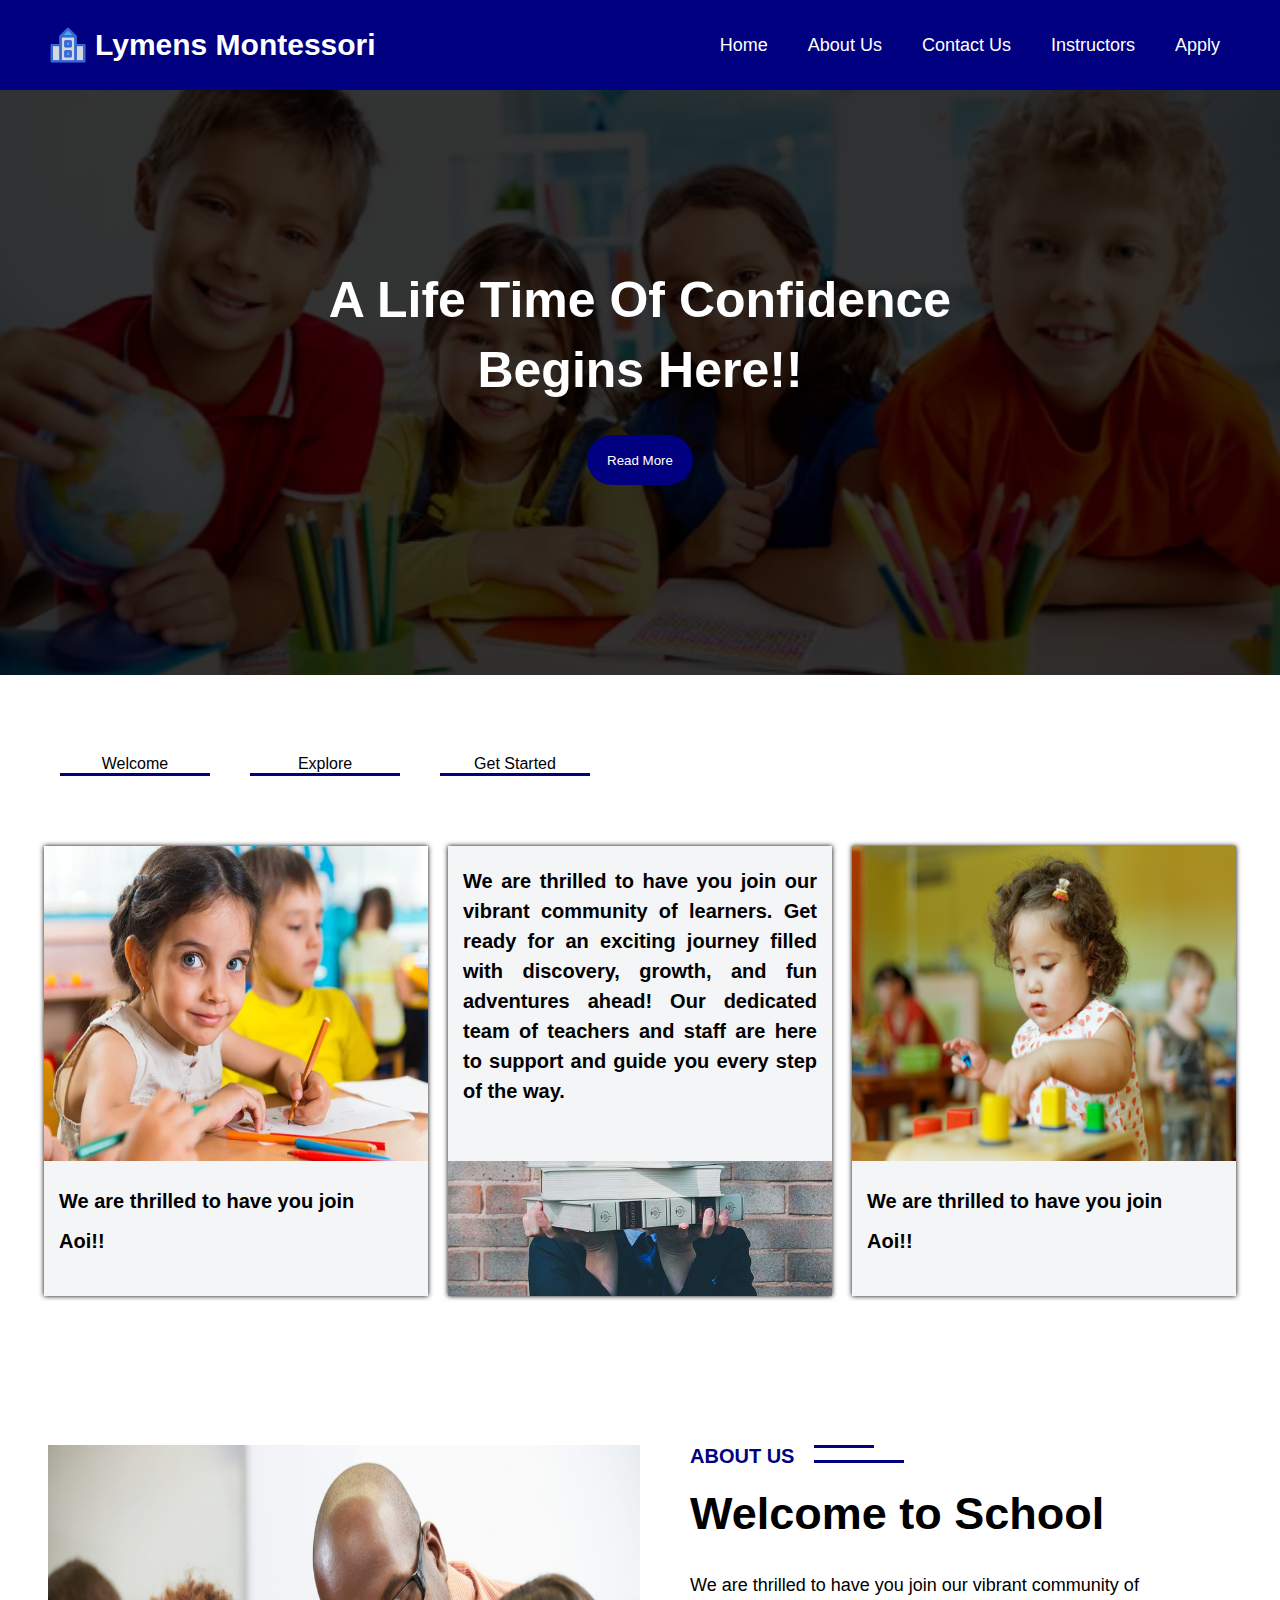
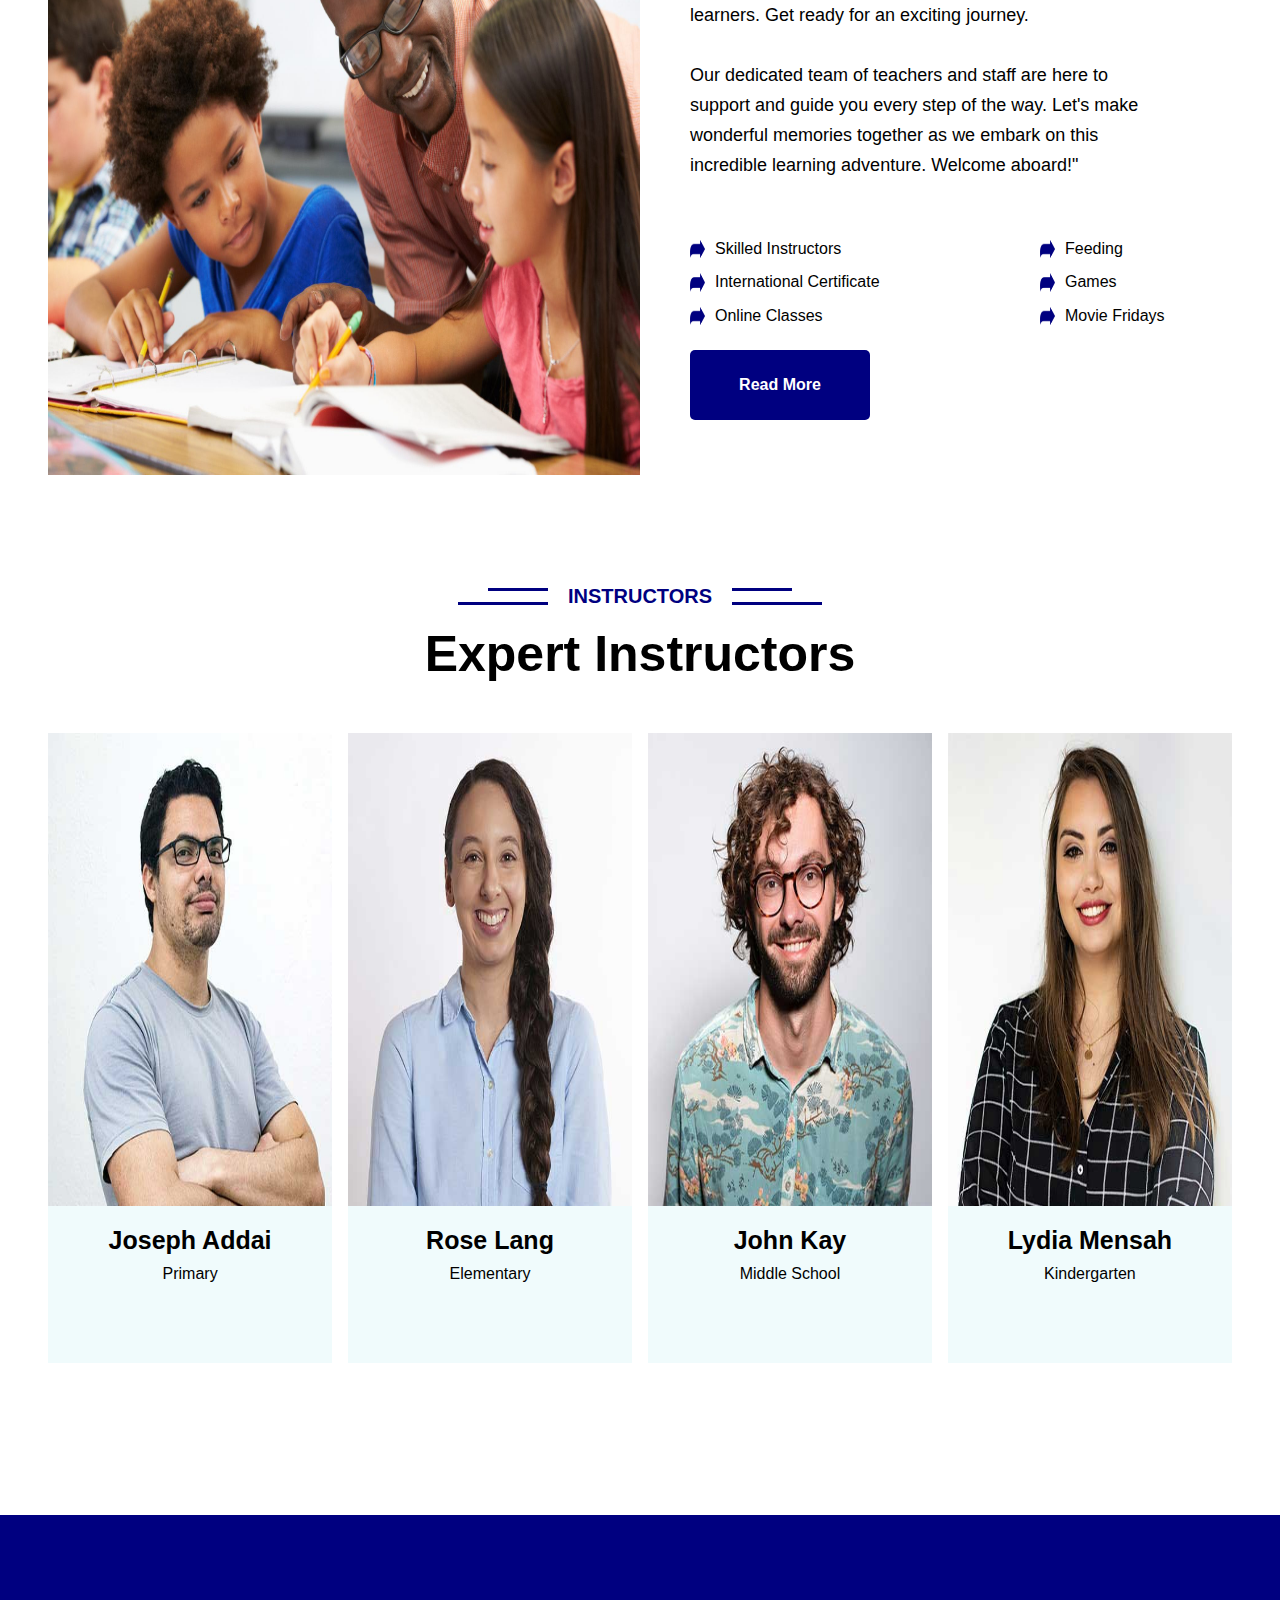
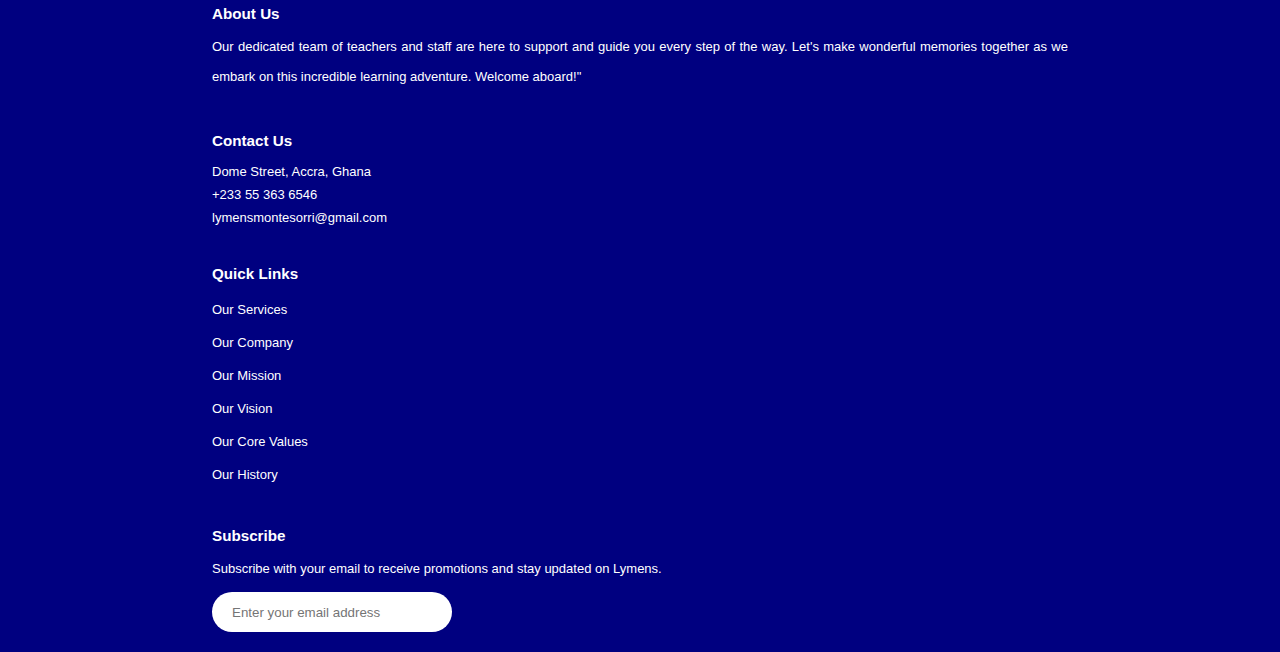
==== commit b60c79ef: "updated" ====
--- a/index.html
+++ b/index.html
@@ -68,7 +68,7 @@
                 <div class="grid2-info">We are thrilled to have you join our vibrant community of learners. 
                     Get ready for an exciting journey filled with discovery, growth, and fun adventures ahead!
                      Our dedicated team of teachers and staff are here to support and guide you every step of the way. </div>
-                <div class="grid2-img"><img src="images/grid2.jpg" alt=""></div>
+                <div class="grid2-img"><img src="images/about.jpg" alt=""></div>
             </div>
             <div class="grid1">
                 <div class="grid1-img"><img src="images/grid3.jpg" alt=""></div>
--- a/styles/index.css
+++ b/styles/index.css
@@ -189,8 +189,8 @@
     width: 100%;
     height: 30%;
 }
-.grid2-img>img{
-    object-fit: cover;
+.grid2-img img{
+   object-fit: cover; 
 }
 .about-section{
     display: flex;
